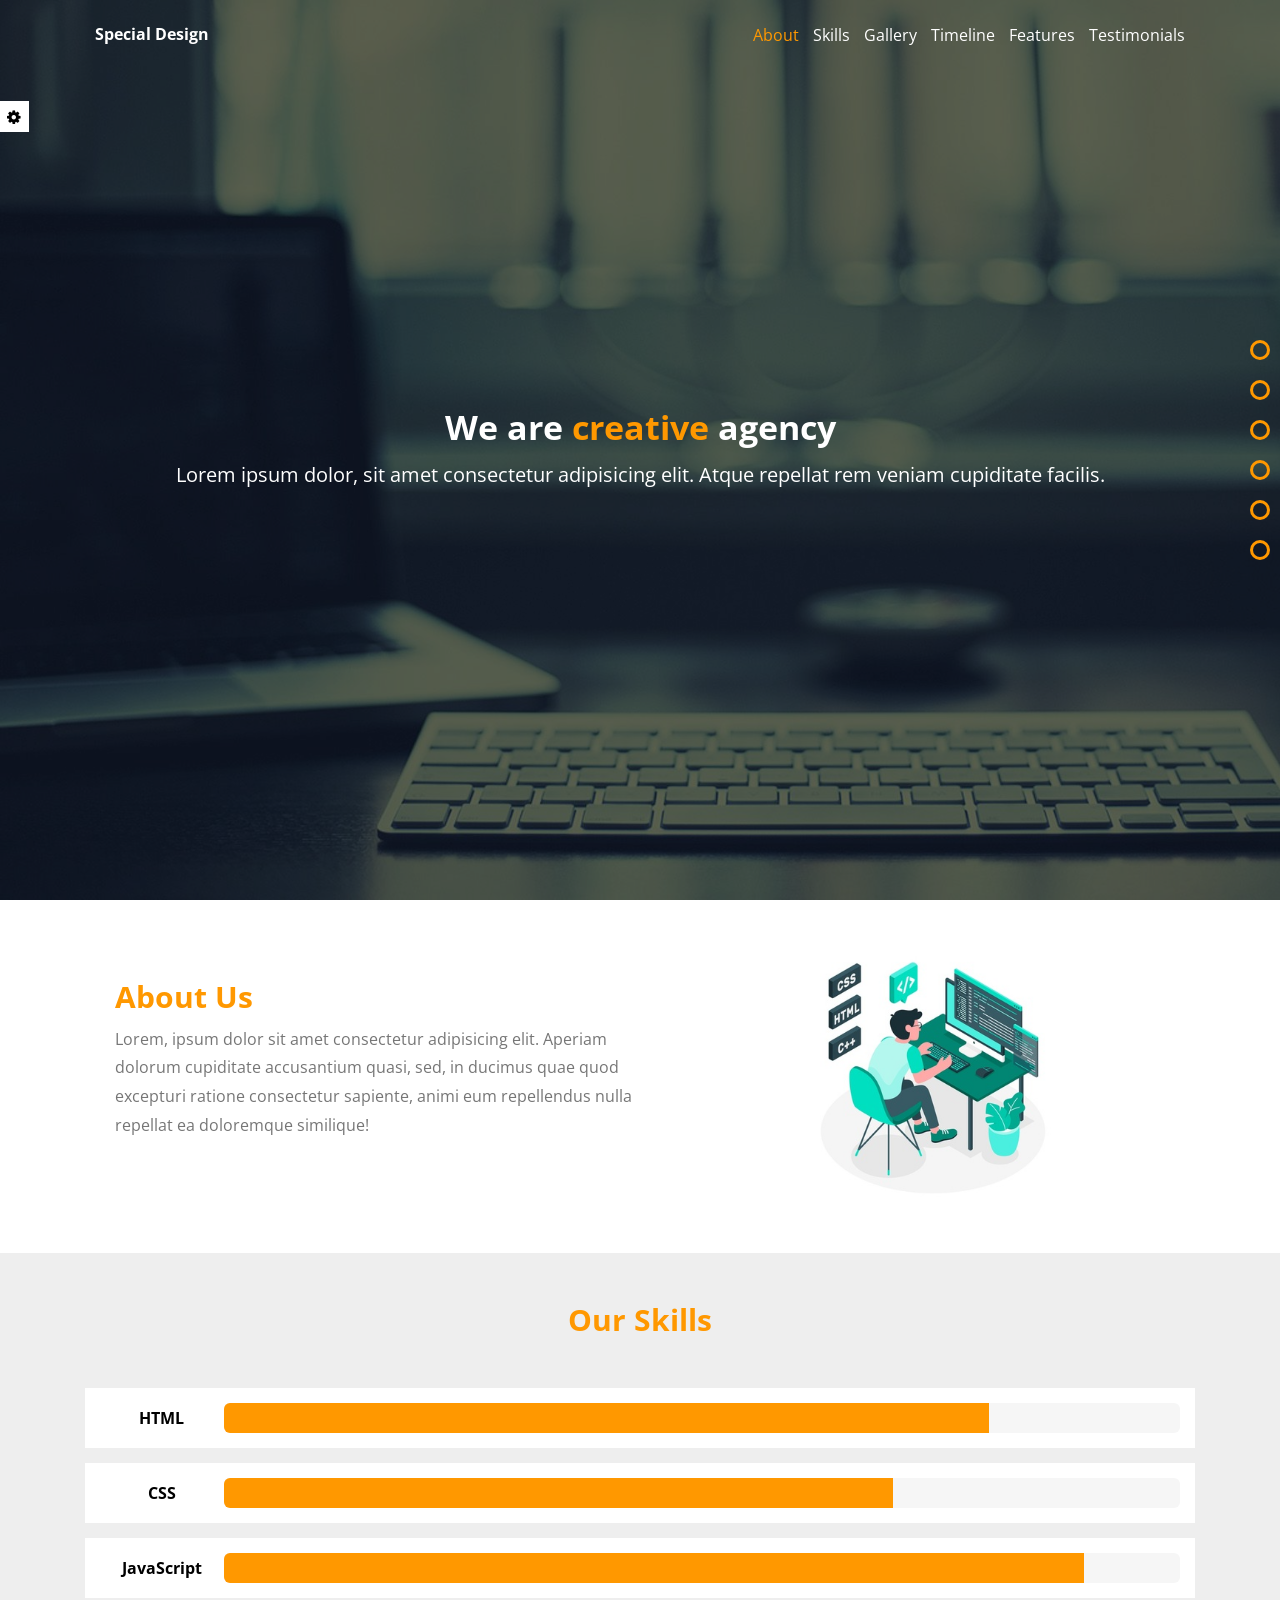
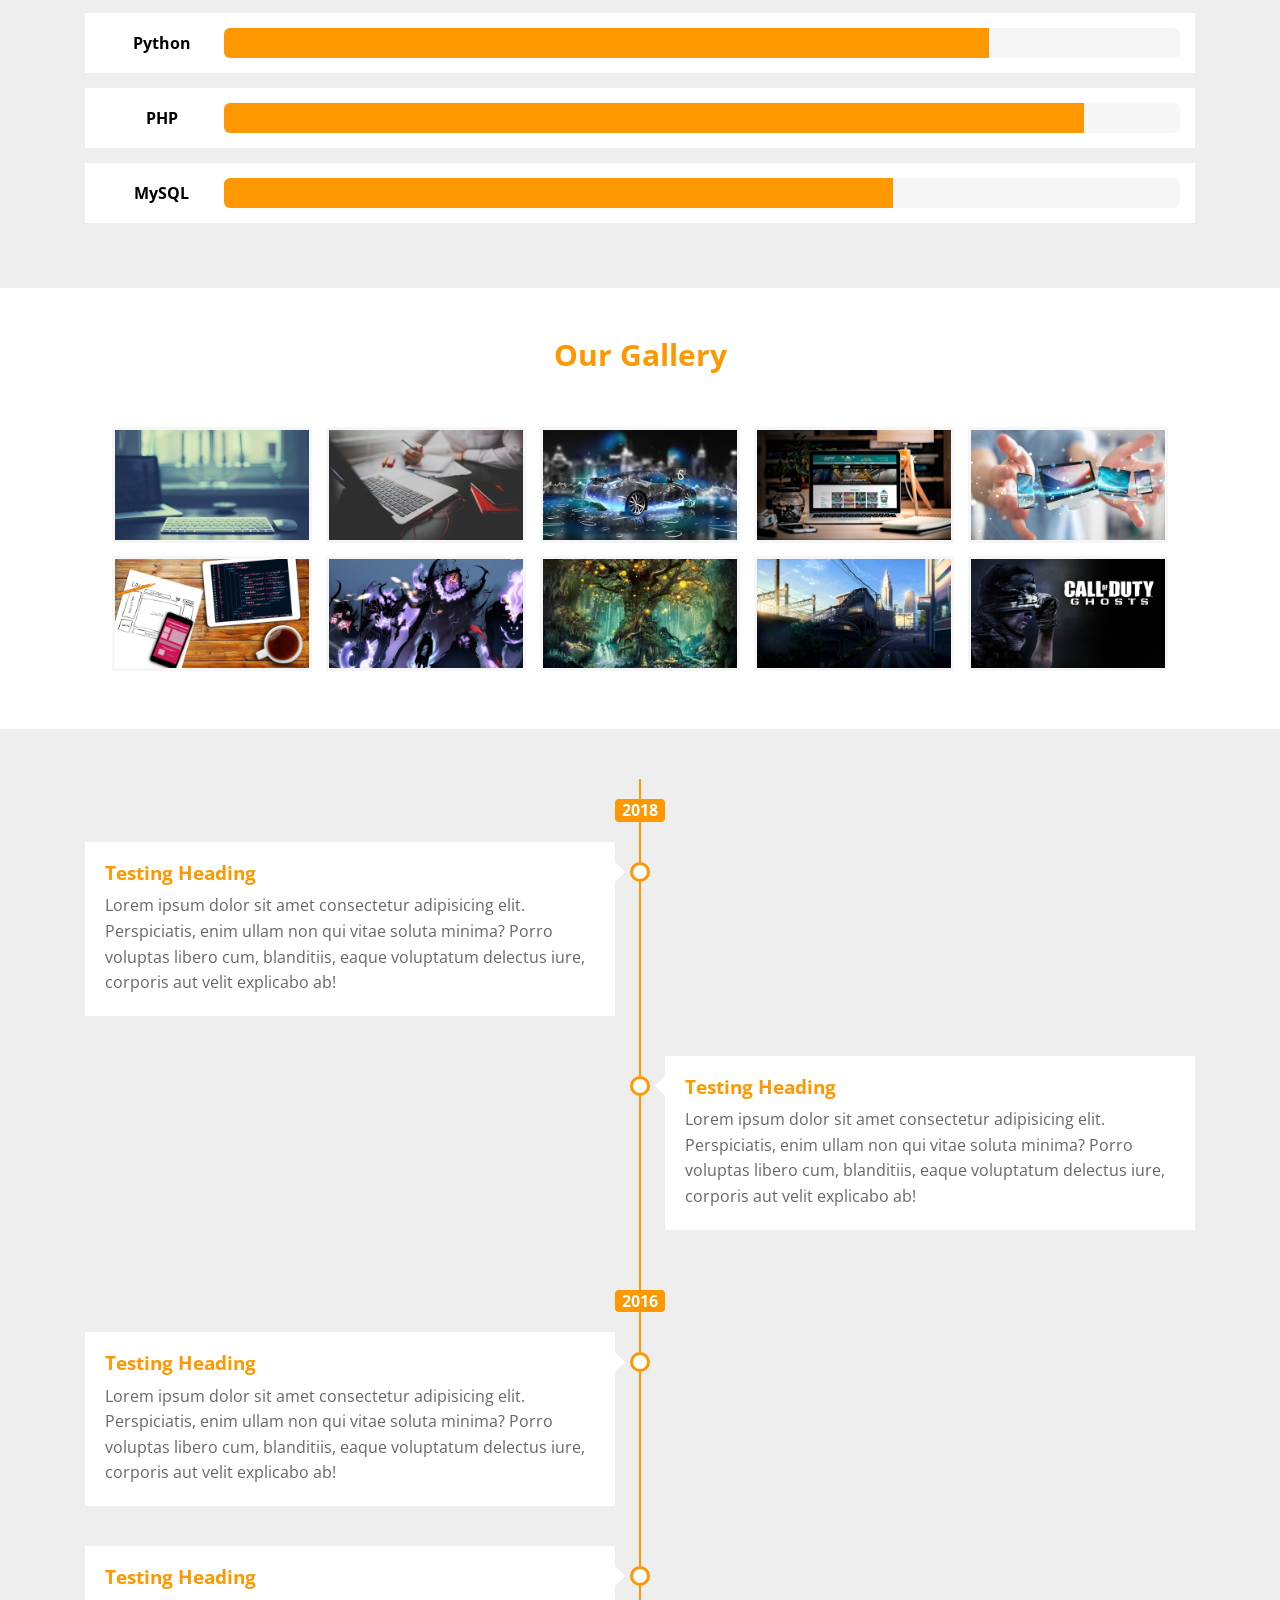
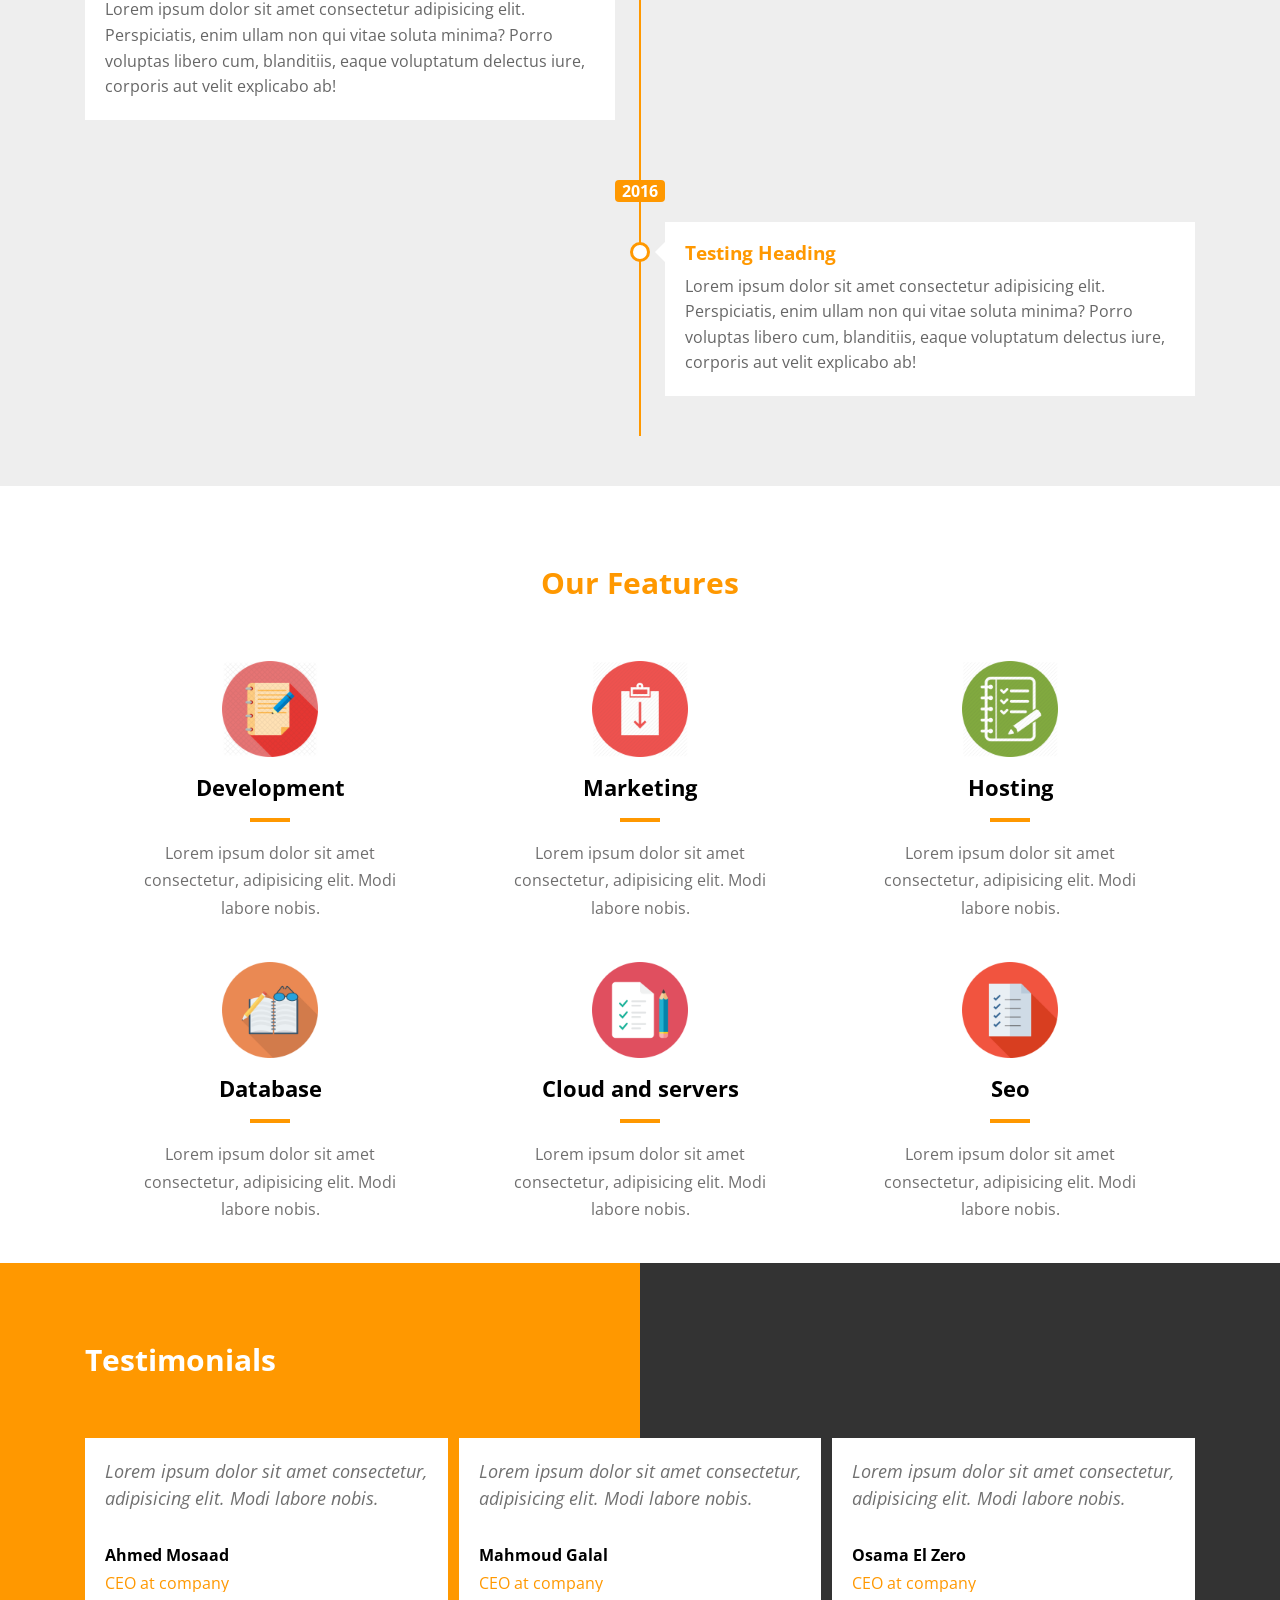
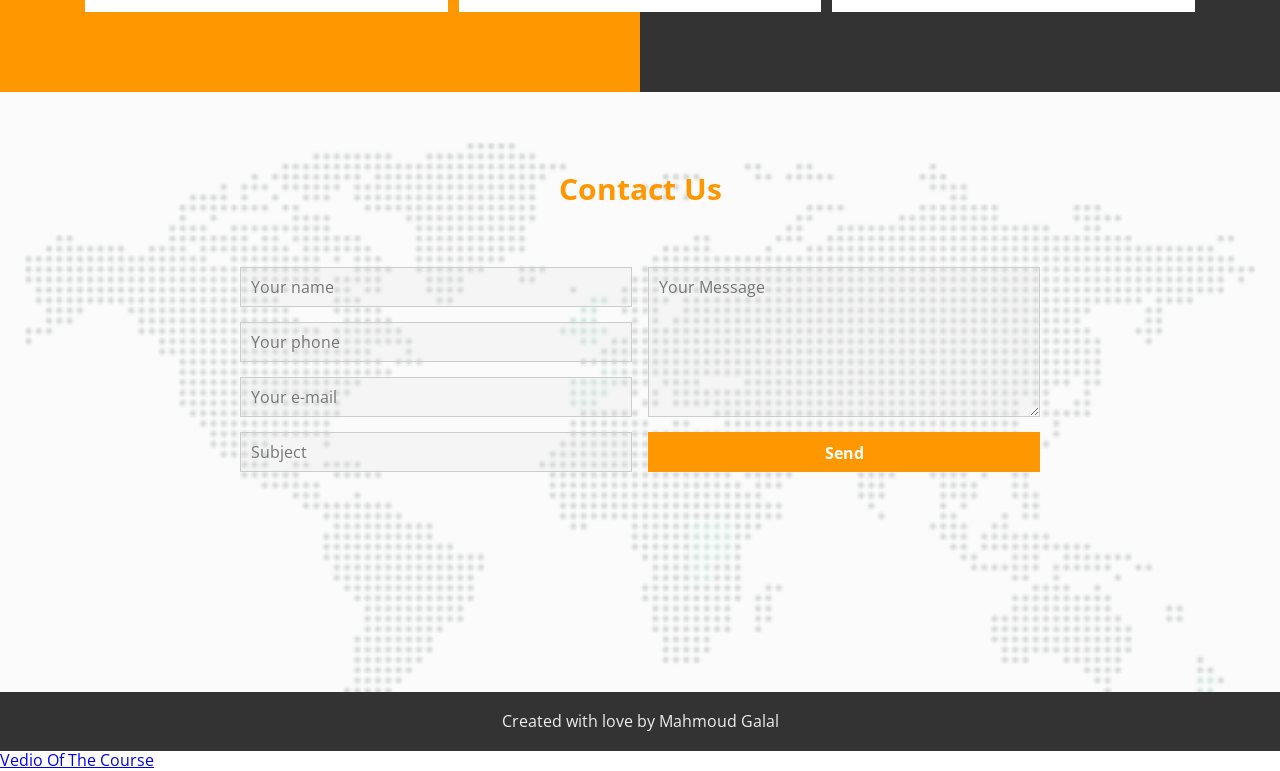
==== 06 - Design by html, css, js/index.html @ 703cf1e7 "My Potfolio" ====
<!DOCTYPE html>
<html lang="en">
  <head>
    <meta charset="UTF-8" />
    <meta name="viewport" content="width=device-width, initial-scale=1.0" />
    <title>Special Design</title>
    <link rel="stylesheet" href="css/font-awesome.min.css" />
    <link rel="stylesheet" href="css/normalize.css" />
    <link rel="stylesheet" href="css/master.css" />
    <link rel="preconnect" href="https://fonts.gstatic.com" />
    <link rel="stylesheet" href="https://fonts.googleapis.com/css2?family=Open+Sans:wght@300;400;700&display=swap" />
  </head>
  <body>
    <!-- Start settings box -->
    <div class="settings-box">
      <div class="toggel-setting">
        <i class="fa fa-gear"></i>
      </div>
      <div class="settings-container">
        <div class="option-box">
          <h4>Colors</h4>
          <ul class="colors-list">
            <li data-color="#ff9800" class="active"></li>
            <li data-color="#e91e63"></li>
            <li data-color="#009688"></li>
            <li data-color="#03a9f4"></li>
            <li data-color="#4caf50"></li>
          </ul>
        </div>
        <div class="option-box">
          <h4>Random Backgrounds</h4>
          <div class="random-backgrounds">
            <span class="yes active" data-background="yes">Yes</span>
            <span class="no" data-background="no">No</span>
          </div>
        </div>
        <div class="option-box">
          <h4>Show bullets</h4>
          <div class="bullets-option">
            <span class="yes active" data-display="show">Yes</span>
            <span class="no" data-display="hide">No</span>
          </div>
        </div>
        <button class="reset-options">Reset Options</button>
      </div>
    </div>
    <!-- End settings box -->

    <!-- Start nav bullets -->
    <div class="nav-bullets">
      <div class="bullet" data-section=".about-us">
        <div class="tooltip">About us</div>
      </div>
      <div class="bullet" data-section=".skills">
        <div class="tooltip">Our skills</div>
      </div>
      <div class="bullet" data-section=".gallery">
        <div class="tooltip">Our gallery</div>
      </div>
      <div class="bullet" data-section=".timeline">
        <div class="tooltip">Timeline</div>
      </div>
      <div class="bullet" data-section=".features">
        <div class="tooltip">Features</div>
      </div>
      <div class="bullet" data-section=".testimonials">
        <div class="tooltip">Testimonials</div>
      </div>
    </div>
    <!-- End nav bullets -->

    <!-- Start landing page -->
    <div class="landing-page">
      <div class="overlay"></div>
      <div class="container">
        <div class="header-area">
          <div class="logo">Special Design</div>
          <div class="links-container">
            <ul class="links">
              <li><a href="#" data-section=".about-us" class="active">About</a></li>
              <li><a href="#" data-section=".skills">Skills</a></li>
              <li><a href="#" data-section=".gallery">Gallery</a></li>
              <li><a href="#" data-section=".timeline">Timeline</a></li>
              <li><a href="#" data-section=".features">Features</a></li>
              <li><a href="#" data-section=".testimonials">Testimonials</a></li>
            </ul>
            <button class="toggle-menu">
              <span></span>
              <span></span>
              <span></span>
            </button>
          </div>
        </div>
      </div>
      <div class="introduction-text">
        <h1>We are <span>creative</span> agency</h1>
        <p>Lorem ipsum dolor, sit amet consectetur adipisicing elit. Atque repellat rem veniam cupiditate facilis.</p>
      </div>
    </div>
    <!-- End landing page -->

    <!-- Start about us -->
    <div class="container">
      <div class="about-us">
        <div class="info-box">
          <h2>About Us</h2>
          <p>
            Lorem, ipsum dolor sit amet consectetur adipisicing elit. Aperiam dolorum cupiditate accusantium quasi, sed,
            in ducimus quae quod excepturi ratione consectetur sapiente, animi eum repellendus nulla repellat ea
            doloremque similique!
          </p>
        </div>
        <div class="image-box">
          <img src="imgs/about-us.jpg" alt="" />
        </div>
      </div>
    </div>
    <!-- End about us -->

    <!-- ٍStart our skills -->
    <div class="skills">
      <div class="container">
        <h2>Our Skills</h2>
        <div class="skill-box">
          <div class="skill-name">HTML</div>
          <div class="skill-progress">
            <span data-progress="80%"></span>
          </div>
        </div>
        <div class="skill-box">
          <div class="skill-name">CSS</div>
          <div class="skill-progress">
            <span data-progress="70%"></span>
          </div>
        </div>
        <div class="skill-box">
          <div class="skill-name">JavaScript</div>
          <div class="skill-progress">
            <span data-progress="90%"></span>
          </div>
        </div>
        <div class="skill-box">
          <div class="skill-name">Python</div>
          <div class="skill-progress">
            <span data-progress="80%"></span>
          </div>
        </div>
        <div class="skill-box">
          <div class="skill-name">PHP</div>
          <div class="skill-progress">
            <span data-progress="90%"></span>
          </div>
        </div>
        <div class="skill-box">
          <div class="skill-name">MySQL</div>
          <div class="skill-progress">
            <span data-progress="70%"></span>
          </div>
        </div>
      </div>
    </div>
    <!-- End our skills -->

    <!-- ٍStart gallery -->
    <div class="gallery">
      <div class="container">
        <h2>Our Gallery</h2>
        <div class="images-box">
          <img src="imgs/01.jpg" alt="Image one" />
          <img src="imgs/02.jpg" alt="Image two" />
          <img src="imgs/03.jpg" alt="Image three" />
          <img src="imgs/04.jpg" alt="Image four" />
          <img src="imgs/05.jpg" alt="Image five" />
          <img src="imgs/06.jpg" alt="" />
          <img src="imgs/07.jpg" alt="" />
          <img src="imgs/08.jpg" alt="" />
          <img src="imgs/09.jpg" alt="" />
          <img src="imgs/10.jpg" alt="" />
        </div>
      </div>
    </div>
    <!-- End gallery -->

    <!-- Start timeline -->
    <div class="timeline">
      <div class="container">
        <div class="timeline-content">
          <div class="year">2018</div>
          <div class="left">
            <div class="content">
              <h3>Testing Heading</h3>
              <p>
                Lorem ipsum dolor sit amet consectetur adipisicing elit. Perspiciatis, enim ullam non qui vitae soluta
                minima? Porro voluptas libero cum, blanditiis, eaque voluptatum delectus iure, corporis aut velit
                explicabo ab!
              </p>
            </div>
          </div>
          <div class="clearfix"></div>
          <div class="right">
            <div class="content">
              <h3>Testing Heading</h3>
              <p>
                Lorem ipsum dolor sit amet consectetur adipisicing elit. Perspiciatis, enim ullam non qui vitae soluta
                minima? Porro voluptas libero cum, blanditiis, eaque voluptatum delectus iure, corporis aut velit
                explicabo ab!
              </p>
            </div>
          </div>
          <div class="clearfix"></div>
          <div class="year">2016</div>
          <div class="left">
            <div class="content">
              <h3>Testing Heading</h3>
              <p>
                Lorem ipsum dolor sit amet consectetur adipisicing elit. Perspiciatis, enim ullam non qui vitae soluta
                minima? Porro voluptas libero cum, blanditiis, eaque voluptatum delectus iure, corporis aut velit
                explicabo ab!
              </p>
            </div>
          </div>
          <div class="clearfix"></div>
          <div class="left">
            <div class="content">
              <h3>Testing Heading</h3>
              <p>
                Lorem ipsum dolor sit amet consectetur adipisicing elit. Perspiciatis, enim ullam non qui vitae soluta
                minima? Porro voluptas libero cum, blanditiis, eaque voluptatum delectus iure, corporis aut velit
                explicabo ab!
              </p>
            </div>
          </div>
          <div class="clearfix"></div>
          <div class="year">2016</div>
          <div class="right">
            <div class="content">
              <h3>Testing Heading</h3>
              <p>
                Lorem ipsum dolor sit amet consectetur adipisicing elit. Perspiciatis, enim ullam non qui vitae soluta
                minima? Porro voluptas libero cum, blanditiis, eaque voluptatum delectus iure, corporis aut velit
                explicabo ab!
              </p>
            </div>
          </div>
        </div>
      </div>
    </div>
    <!-- End timeline -->

    <!-- Start features -->
    <div class="features">
      <h2>Our Features</h2>
      <div class="container">
        <div class="feat-box">
          <img src="imgs/Icon_01.png" alt="" />
          <h4>Development</h4>
          <p>Lorem ipsum dolor sit amet consectetur, adipisicing elit. Modi labore nobis.</p>
        </div>
        <div class="feat-box">
          <img src="imgs/Icon_02.png" alt="" />
          <h4>Marketing</h4>
          <p>Lorem ipsum dolor sit amet consectetur, adipisicing elit. Modi labore nobis.</p>
        </div>
        <div class="feat-box">
          <img src="imgs/Icon_03.png" alt="" />
          <h4>Hosting</h4>
          <p>Lorem ipsum dolor sit amet consectetur, adipisicing elit. Modi labore nobis.</p>
        </div>
        <div class="feat-box">
          <img src="imgs/Icon_04.png" alt="" />
          <h4>Database</h4>
          <p>Lorem ipsum dolor sit amet consectetur, adipisicing elit. Modi labore nobis.</p>
        </div>
        <div class="feat-box">
          <img src="imgs/Icon_05.png" alt="" />
          <h4>Cloud and servers</h4>
          <p>Lorem ipsum dolor sit amet consectetur, adipisicing elit. Modi labore nobis.</p>
        </div>
        <div class="feat-box">
          <img src="imgs/Icon_06.png" alt="" />
          <h4>Seo</h4>
          <p>Lorem ipsum dolor sit amet consectetur, adipisicing elit. Modi labore nobis.</p>
        </div>
        <div class="clearfix"></div>
      </div>
    </div>
    <!-- End features -->

    <!-- Start testimonials -->
    <div class="testimonials">
      <div class="container">
        <h2>Testimonials</h2>
        <div class="ts-box">
          <p>Lorem ipsum dolor sit amet consectetur, adipisicing elit. Modi labore nobis.</p>
          <div class="person-info">
            <img src="https://placehold.it/80/ddd" alt="" />
            <h4>Ahmed Mosaad</h4>
            <p>CEO at company</p>
          </div>
        </div>
        <div class="ts-box">
          <p>Lorem ipsum dolor sit amet consectetur, adipisicing elit. Modi labore nobis.</p>
          <div class="person-info">
            <img src="https://placehold.it/80/ddd" alt="" />
            <h4>Mahmoud Galal</h4>
            <p>CEO at company</p>
          </div>
        </div>
        <div class="ts-box">
          <p>Lorem ipsum dolor sit amet consectetur, adipisicing elit. Modi labore nobis.</p>
          <div class="person-info">
            <img src="https://placehold.it/80/ddd" alt="" />
            <h4>Osama El Zero</h4>
            <p>CEO at company</p>
          </div>
        </div>
      </div>
      <div class="clearfix"></div>
    </div>
    <!-- End testimonials -->

    <!-- Start contact us -->
    <div class="contact">
      <div class="overlay"></div>
      <div class="container">
        <h2>Contact Us</h2>
        <form action="" autocomplete="off">
          <div class="left">
            <input type="text" placeholder="Your name" name="username" />
            <input type="text" placeholder="Your phone" name="phone" />
            <input type="email" placeholder="Your e-mail" name="email" />
            <input type="text" placeholder="Subject" name="subject" />
          </div>
          <div class="right">
            <textarea name="message" placeholder="Your Message"></textarea>
            <input type="submit" value="Send" />
          </div>
        </form>
      </div>
    </div>
    <!-- End contact us -->

    <!-- Start footer -->
    <div class="footer">Created with love by Mahmoud Galal</div>
    <!-- End footer -->

    <!-- Video link -->
    <a
      href="https://www.youtube.com/watch?v=vXcPCfBjDIM&list=PLDoPjvoNmBAzvmpzF-6l3tAviiCPbwkB8&index=38"
      target="_blank"
      >Vedio Of The Course</a
    >
    <!-- Video link -->

    <script src="js/master.js"></script>
  </body>
</html>
---- 06 - Design by html, css, js/css/master.css ----
/* Sart Global */
:root {
  --main-color: #ff9800;
}
* {
  box-sizing: border-box;
}
body {
  font-family: "Open Sans", sans-serif;
}
.container {
  /* width: 1170px; */
  padding-left: 15px;
  padding-right: 15px;
  margin: auto;
}
/* End Global */

/* Start settings box */
.settings-box {
  position: fixed;
  left: -200px;
  top: 0;
  background-color: #fff;
  width: 200px;
  z-index: 1000;
  min-height: 100vh;
  transition: 0.5s;
  border: 1px solid #ccc;
}
.settings-box.open {
  left: 0;
}
.settings-box .toggel-setting {
  position: absolute;
  right: -30px;
  top: 100px;
  background-color: #fff;
  text-align: center;
  cursor: pointer;
}
.settings-box .toggel-setting .fa-gear {
  padding: 8px 0 7px;
  width: 30px;
}
.settings-box .option-box {
  padding: 10px;
  margin: 10px;
  background-color: #eee;
  text-align: center;
}
.settings-box .option-box h4 {
  margin: 0;
  color: #666;
  font-size: 14px;
}
.settings-box .option-box .colors-list {
  list-style: none;
  text-align: center;
  padding: 0;
  margin: 10px 0 0;
}
.settings-box .option-box .colors-list li {
  width: 24px;
  height: 24px;
  background-color: #333;
  display: inline-block;
  border-radius: 50%;
  cursor: pointer;
  border: 3px solid #eee;
}
.settings-box .option-box .colors-list li.active {
  border-color: #fff;
}
.settings-box .option-box .colors-list li:first-child {
  background-color: #ff9800;
}
.settings-box .option-box .colors-list li:nth-child(2) {
  background-color: #e91e63;
}
.settings-box .option-box .colors-list li:nth-child(3) {
  background-color: #009688;
}
.settings-box .option-box .colors-list li:nth-child(4) {
  background-color: #03a9f4;
}
.settings-box .option-box .colors-list li:nth-child(5) {
  background-color: #4caf50;
}
.settings-box .option-box .yes,
.settings-box .option-box .no {
  width: 50px;
  background-color: var(--main-color);
  color: #fff;
  margin-top: 10px;
  display: inline-block;
  font-size: 12px;
  padding: 4px 10px;
  font-weight: bold;
  border-radius: 4px;
  opacity: 0.5;
  cursor: pointer;
}
.settings-box .option-box span.active {
  opacity: 1;
}
.reset-options {
  background-color: #f44336;
  color: #fff;
  border-radius: 4px;
  padding: 10px;
  font-weight: bold;
  border: none;
  outline: none;
  cursor: pointer;
  width: 178px;
  margin: 10px auto;
  display: block;
}
/* End settings box */

/* Start nav bullets */
.nav-bullets {
  position: fixed;
  right: 0;
  top: 50%;
  width: 40px;
  transform: translateY(-50%);
  z-index: 1000;
}
.nav-bullets .bullet {
  width: 20px;
  height: 20px;
  border: 3px solid var(--main-color);
  margin: 20px auto;
  border-radius: 50%;
  cursor: pointer;
  position: relative;
}
.nav-bullets .bullet:hover .tooltip {
  display: block;
}
.nav-bullets .bullet .tooltip {
  width: 120px;
  position: absolute;
  top: -10px;
  right: 32px;
  background-color: var(--main-color);
  color: #fff;
  padding: 8px 10px;
  text-align: center;
  cursor: default;
  pointer-events: none;
  display: none;
}
.nav-bullets .bullet .tooltip:before {
  content: "";
  border-style: solid;
  border-width: 10px;
  border-color: transparent transparent transparent var(--main-color);
  height: 0;
  width: 0;
  position: absolute;
  right: -20px;
  top: 50%;
  transform: translateY(-50%);
}
/* End nav bullets */

/* Start Landing Page */
.landing-page {
  min-height: 100vh;
  background-image: url(../imgs/01.jpg);
  background-size: cover;
  position: relative;
}
.landing-page .overlay {
  background-color: rgba(0, 0, 0, 0.6);
  position: absolute;
  width: 100%;
  height: 100%;
  top: 0;
  left: 0;
  z-index: 1;
}
.landing-page .container {
  position: relative;
  z-index: 1000;
}
.header-area {
  position: relative;
  color: #fff;
  display: flex;
  padding: 10px;
}
.header-area .logo {
  font-weight: bold;
  padding: 15px 0;
  width: 300px;
}
.header-area .links-container {
  width: 100%;
  text-align: right;
}
.header-area .links {
  list-style: none;
  padding-left: 0;
}
.header-area .links li {
  display: inline-block;
  margin-left: 10px;
  cursor: pointer;
}
.header-area .links li a {
  color: #fff;
  text-decoration: none;
  transition: 0.3s;
}
.header-area .links li a:hover,
.header-area .links li a.active {
  color: var(--main-color);
}
.header-area .toggle-menu {
  background: none;
  border: none;
  width: 40px;
  cursor: pointer;
  outline: none;
  margin-top: 15px;
  display: none;
  position: relative;
}
.header-area .toggle-menu.menu-active:before {
  content: "";
  position: absolute;
  bottom: -15px;
  left: 10px;
  border-width: 10px;
  border-style: solid;
  border-color: transparent transparent #fff transparent;
}
.header-area .toggle-menu span {
  height: 4px;
  background-color: #fff;
  margin-bottom: 4px;
  display: block;
}
.introduction-text {
  position: absolute;
  top: 50%;
  left: 50%;
  transform: translate(-50%, -50%);
  z-index: 2;
  color: #fff;
  text-align: center;
  width: 95%;
}
.introduction-text h1 {
  font-size: 34px;
  margin: 0 0 12px;
}
@media (max-width: 575px) {
  .introduction-text h1 {
    font-size: 26px;
  }
}
.introduction-text h1 span {
  color: var(--main-color);
}
.introduction-text p {
  line-height: 1.6;
  font-size: 20px;
  margin: 0;
}
@media (max-width: 991px) {
  .header-area .links {
    display: none;
  }
  .header-area .links.open {
    background-color: #fff;
    width: 100%;
    text-align: left;
    padding: 10px;
    position: absolute;
    top: 50px;
    left: 0;
    display: block;
    border-radius: 4px;
  }
  .header-area .links.open li {
    display: block;
    margin: 10px;
  }
  .header-area .links.open li a {
    color: var(--main-color);
    font-weight: bold;
  }
  .header-area .toggle-menu {
    display: inline-block;
  }
}
/* End Landing Page */

/* Start about us */
.about-us {
  padding-top: 50px;
  padding-bottom: 50px;
  display: flex;
}
@media (max-width: 767px) {
  .about-us {
    display: block;
    text-align: center;
  }
  .about-us .info-box {
    padding: 0;
  }
}
.about-us .info-box {
  flex: 1;
  padding: 30px;
}
@media (max-width: 767px) {
  .about-us .info-box {
    padding: 0;
  }
}
.about-us .info-box h2 {
  font-weight: bold;
  font-size: 30px;
  color: var(--main-color);
  margin: 0 0 10px;
}
.about-us .info-box p {
  line-height: 1.8;
  color: #767676;
  margin: 0;
}
.about-us .image-box {
  flex: 1;
  text-align: center;
}
.about-us .image-box img {
  width: 250px;
}
/* End about us */

/* Start skills */
.skills {
  padding-top: 50px;
  padding-bottom: 50px;
  background-color: #eee;
}
.skills h2 {
  font-weight: bold;
  font-size: 30px;
  color: var(--main-color);
  margin: 0 0 50px;
  text-align: center;
}
.skills .skill-box {
  background-color: #fff;
  display: flex;
  padding: 15px;
  margin-bottom: 15px;
}
@media (max-width: 767px) {
  .skills .skill-box {
    display: block;
  }
}
.skills .skill-box .skill-name {
  font-weight: bold;
  width: 140px;
  text-align: center;
  line-height: 30px;
}
@media (max-width: 767px) {
  .skills .skill-box .skill-name {
    width: 100%;
    margin-bottom: 15px;
  }
}
.skills .skill-box .skill-progress {
  background-color: #f6f6f6;
  height: 30px;
  width: 100%;
  border-radius: 6px;
  position: relative;
  overflow: hidden;
}
.skills .skill-box .skill-progress span {
  position: absolute;
  top: 0;
  left: 0;
  width: 0%;
  height: 100%;
  background-color: var(--main-color);
  transition: all 0.3s;
}
/* End skills */

/* Start gallery */
.gallery {
  padding-top: 50px;
  padding-bottom: 50px;
  text-align: center;
}
.gallery h2 {
  font-weight: bold;
  font-size: 30px;
  color: var(--main-color);
  margin: 0 0 50px;
  text-align: center;
}
.gallery .images-box {
  text-align: center;
}
.gallery .images-box img {
  width: 200px;
  padding: 3px;
  background-color: #f6f6f6;
  border: ipx solid #ccc;
  margin: 5px;
  cursor: pointer;
}
.popup-overlay {
  position: fixed;
  top: 0;
  left: 0;
  width: 100%;
  height: 100%;
  background-color: rgba(0, 0, 0, 0.7);
  z-index: 1000;
}
.popup-box {
  position: fixed;
  top: 50%;
  left: 50%;
  transform: translate(-50%, -50%);
  background-color: #fff;
  border: 1px solid #ccc;
  padding: 20px;
  z-index: 1001;
}
.popup-box h3 {
  font-weight: bold;
  text-align: center;
  color: var(--main-color);
  margin: 0 0 20px;
}
.close-button {
  background-color: var(--main-color);
  color: #fff;
  font-weight: bold;
  font-size: 20px;
  border-radius: 50%;
  width: 40px;
  height: 40px;
  line-height: 40px;
  cursor: pointer;
  text-align: center;
  font-family: Arial, Tahoma;
  position: absolute;
  top: -15px;
  right: -15px;
}
.popup-box img {
  max-width: 100%;
}
/* End gallery */

/* Start timeline */
.timeline {
  padding-top: 50px;
  padding-bottom: 50px;
  background-color: #eee;
}
.timeline .timeline-content {
  position: relative;
  overflow: hidden;
}
.timeline .timeline-content:before {
  content: "";
  width: 2px;
  height: 100%;
  background-color: var(--main-color);
  position: absolute;
  left: 50%;
  top: 0;
  margin-left: -1px;
}
.timeline .timeline-content .year {
  margin: 20px auto;
  width: 50px;
  background-color: var(--main-color);
  position: relative;
  z-index: 2;
  border-radius: 4px;
  color: #fff;
  text-align: center;
  padding: 2px 5px;
  font-weight: bold;
}
.timeline .timeline-content .left,
.timeline .timeline-content .right {
  width: calc(50% - 25px);
  position: relative;
  margin-bottom: 40px;
}
@media (max-width: 767px) {
  .timeline .timeline-content .left,
  .timeline .timeline-content .right {
    width: 100%;
    margin-bottom: 20px;
  }
  .timeline .timeline-content .left:before,
  .timeline .timeline-content .right:before {
    display: none;
  }
  .timeline .timeline-content .left .content:before,
  .timeline .timeline-content .right .content:before {
    display: none;
  }
}
.timeline .timeline-content .left {
  float: left;
}
.timeline .timeline-content .right {
  float: right;
}
.timeline .timeline-content .left:before,
.timeline .timeline-content .right:before {
  content: "";
  background-color: #fff;
  width: 14px;
  height: 14px;
  border-radius: 50%;
  border: 3px solid var(--main-color);
  position: absolute;
  top: 20px;
}
.timeline .timeline-content .left:before {
  right: -35px;
}
.timeline .timeline-content .right:before {
  left: -35px;
}
.timeline .timeline-content .content {
  padding: 20px;
  background-color: #fff;
}
.timeline .timeline-content .content h3 {
  font-weight: bold;
  color: var(--main-color);
  margin: 0 0 10px;
}
.timeline .timeline-content .content p {
  color: #666;
  line-height: 1.6;
  margin: 0;
}
.clearfix {
  clear: both;
}
.timeline .timeline-content .left .content:before,
.timeline .timeline-content .right .content:before {
  content: "";
  border-style: solid;
  border-width: 10px;
  border-color: transparent transparent transparent #fff;
  height: 0;
  width: 0;
  position: absolute;
  right: -20px;
  top: 20px;
}
.timeline .timeline-content .right .content:before {
  left: -20px;
  border-color: transparent #fff transparent transparent;
}
/* End timeline */

/* Start features */
.features {
  padding-top: 80px;
  padding-bottom: 0px;
}
.features h2 {
  font-weight: bold;
  color: var(--main-color);
  font-size: 30px;
  text-align: center;
  margin: 0 0 60px;
}
.features .feat-box {
  width: calc(100% / 3);
  float: left;
  text-align: center;
  margin-bottom: 40px;
}
@media (max-width: 991px) {
  .features .feat-box {
    width: calc(100% / 2);
  }
}
@media (max-width: 575px) {
  .features .feat-box {
    width: 100%;
  }
}
.features .feat-box img {
  width: 96px;
  height: 96px;
}
.features .feat-box h4 {
  font-size: 22px;
  margin: 15px 0 40px;
  position: relative;
}
.features .feat-box h4:before {
  content: "";
  width: 40px;
  height: 4px;
  background-color: var(--main-color);
  position: absolute;
  left: 50%;
  margin-left: -20px;
  bottom: -22px;
}
.features .feat-box p {
  width: 80%;
  margin: 0 auto;
  line-height: 1.7;
  color: #706f6f;
}
/* End features */

/* Start testimonials */
.testimonials {
  position: relative;
  padding-top: 80px;
  padding-bottom: 80px;
}
.testimonials:before {
  content: "";
  width: 50%;
  height: 100%;
  background-color: var(--main-color);
  position: absolute;
  top: 0;
  left: 0;
}
.testimonials:after {
  content: "";
  width: 50%;
  height: 100%;
  background-color: #333;
  position: absolute;
  top: 0;
  right: 0;
}
.testimonials h2 {
  font-weight: bold;
  color: #fff;
  font-size: 30px;
  text-align: left;
  margin: 0 0 60px;
  position: relative;
  z-index: 2;
}
@media (max-width: 767px) {
  .testimonials h2 {
    text-align: center;
  }
}
.testimonials .ts-box {
  position: relative;
  z-index: 2;
  background-color: #fff;
  float: left;
  width: calc(98% / 3);
  padding: 20px;
}
@media (max-width: 767px) {
  .testimonials .ts-box {
    width: 100%;
    float: none;
    margin-bottom: 10px;
  }
}
.testimonials .ts-box:not(:last-of-type) {
  margin-right: 1%;
}
.testimonials .ts-box > p {
  margin: 0 0 20px;
  font-style: italic;
  font-size: 18px;
  color: #707070;
  line-height: 1.5;
}
.testimonials .ts-box .person-info {
  overflow: hidden;
}
@media (max-width: 991px) {
  .testimonials .ts-box .person-info {
    text-align: center;
    overflow: visible;
  }
}
.testimonials .ts-box .person-info img {
  float: left;
  border-radius: 50%;
  margin-right: 20px;
}
@media (max-width: 991px) {
  .testimonials .ts-box .person-info img {
    float: none;
    margin-right: 0;
  }
}
.testimonials .ts-box .person-info h4 {
  margin: 14px 0 10px;
}
.testimonials .ts-box .person-info p {
  color: var(--main-color);
  margin: 0;
}
/* End testimonials */

/* Start contact us */
.contact {
  min-height: 600px;
  background-image: url(../imgs/contact.png);
  background-size: cover;
  padding-top: 80px;
  padding-bottom: 80px;
  position: relative;
}
.contact .overlay {
  background-color: rgba(255, 255, 255, 0.6);
  position: absolute;
  top: 0;
  left: 0;
  width: 100%;
  height: 100%;
}
.contact .container {
  position: relative;
  z-index: 2;
}
.contact h2 {
  font-weight: bold;
  color: var(--main-color);
  font-size: 30px;
  text-align: center;
  margin: 0 0 60px;
}
.contact form {
  overflow: hidden;
  max-width: 800px;
  margin: auto;
}
.contact form .left {
  float: left;
  width: 49%;
}
.contact form .right {
  float: right;
  width: 49%;
}
@media (max-width: 767px) {
  .contact form .left,
  .contact form .right {
    float: none;
    width: 100%;
  }
}
.contact form input:not([type="submit"]),
.contact form textarea {
  display: block;
  width: 100%;
  padding: 10px;
  margin-bottom: 15px;
  border: 1px solid #ccc;
  background-color: rgba(218, 218, 218, 0.19);
}
.contact form input:not([type="submit"]):focus,
.contact form textarea:focus {
  outline-color: var(--main-color);
}
.contact form input {
  height: 40px;
}
.contact form textarea {
  height: 150px;
}
.contact form input[type="submit"] {
  width: 100%;
  color: #fff;
  background-color: var(--main-color);
  border-color: transparent;
  cursor: pointer;
  padding: 10px;
  outline: none;
  font-weight: bold;
}
.contact form textarea:focus::-ms-input-placeholder,
.contact form input:not([type="submit"]):focus::-ms-input-placeholder {
  opacity: 0;
  transition: 0.3s;
}
.contact form textarea:focus::-o-input-placeholder,
.contact form input:not([type="submit"]):focus::-o-input-placeholder {
  opacity: 0;
  transition: 0.3s;
}
.contact form textarea:focus::-moz-input-placeholder,
.contact form input:not([type="submit"]):focus::-moz-input-placeholder {
  opacity: 0;
  transition: 0.3s;
}
.contact form textarea:focus::-webkit-input-placeholder,
.contact form input:not([type="submit"]):focus::-webkit-input-placeholder {
  opacity: 0;
  transition: 0.3s;
}
/* End contact us */

/* Start footer */
.footer {
  background-color: #333;
  color: #eee;
  padding: 20px;
  text-align: center;
}
/* End footer */

/* Start grid system */
/* Small devices => Landscape phones */
@media (min-width: 576px) {
  .container {
    max-width: 540px;
  }
}
/* Medium devices => Tablets */
@media (min-width: 768px) {
  .container {
    max-width: 720px;
  }
}
/* Desktops */
@media (min-width: 992px) {
  .container {
    max-width: 960px;
  }
}
/* Large screens */
@media (min-width: 1200px) {
  .container {
    max-width: 1140px;
  }
}
/* End grid system */
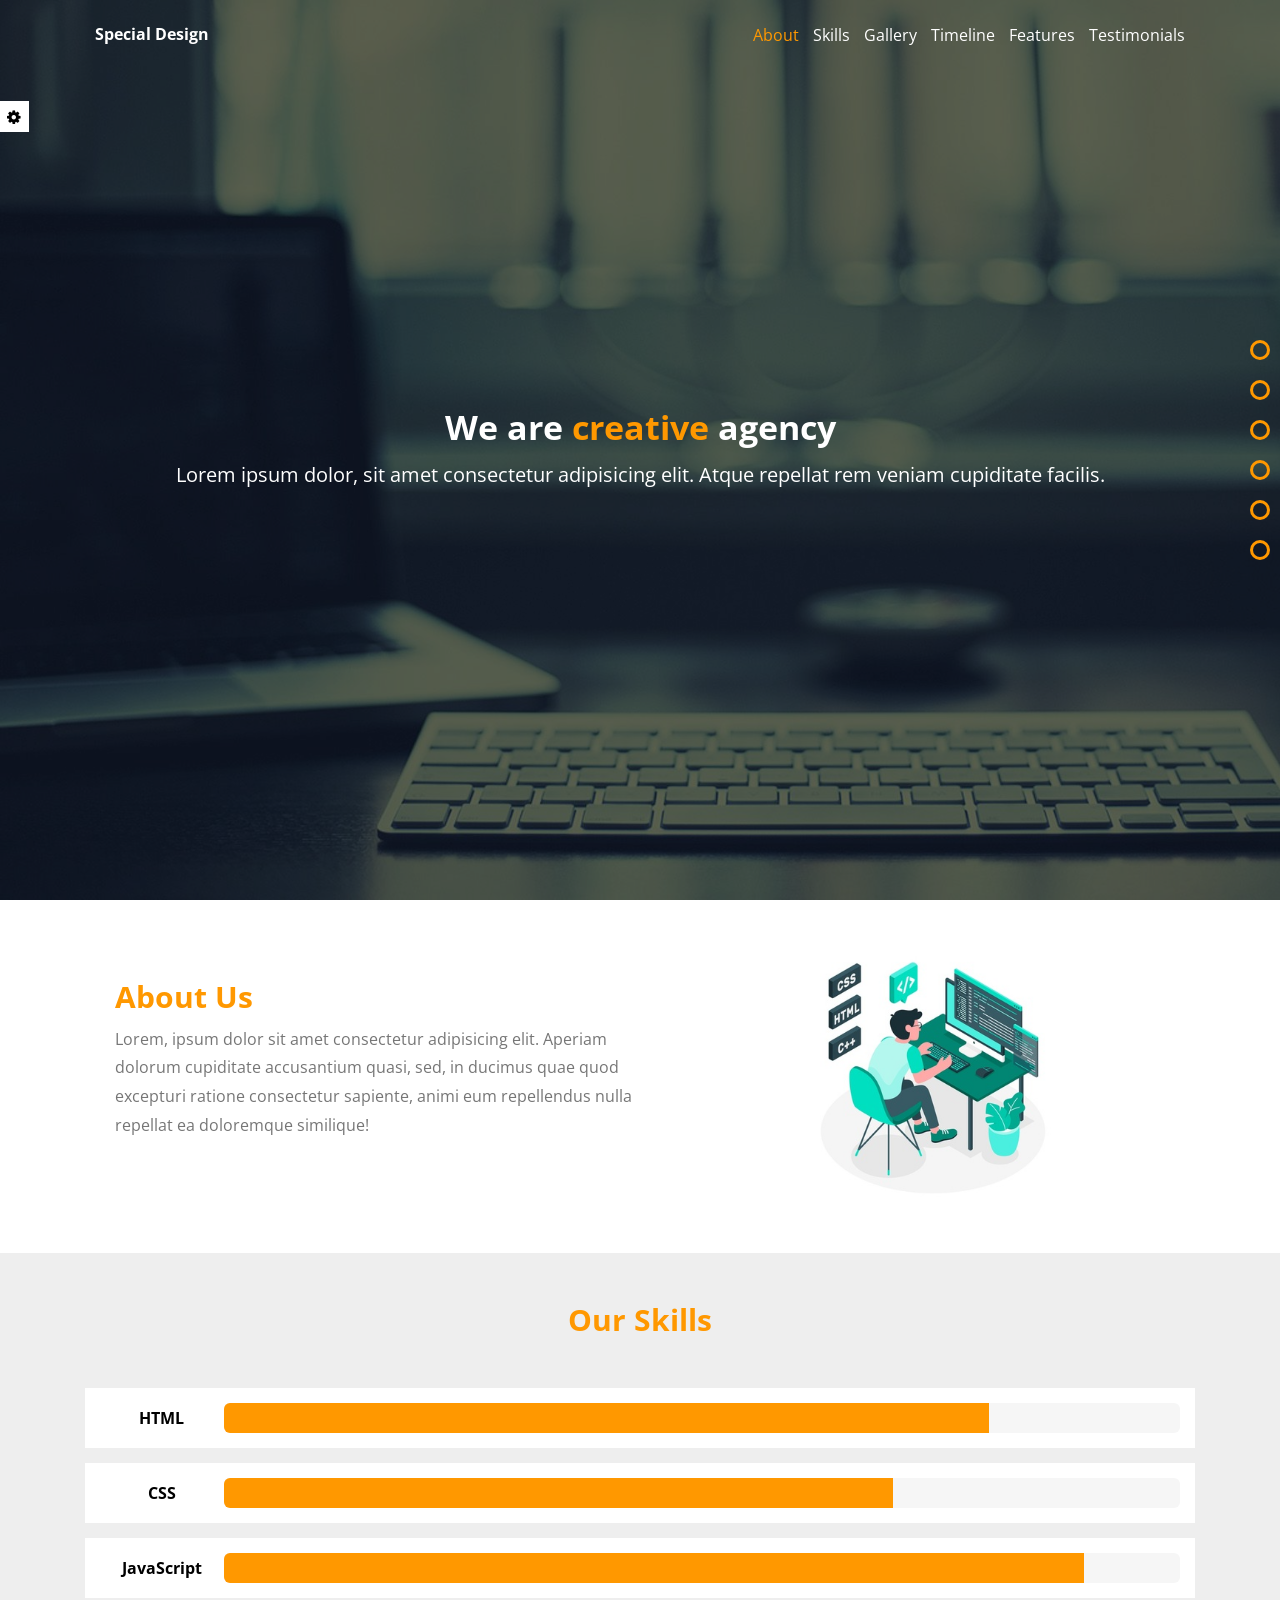
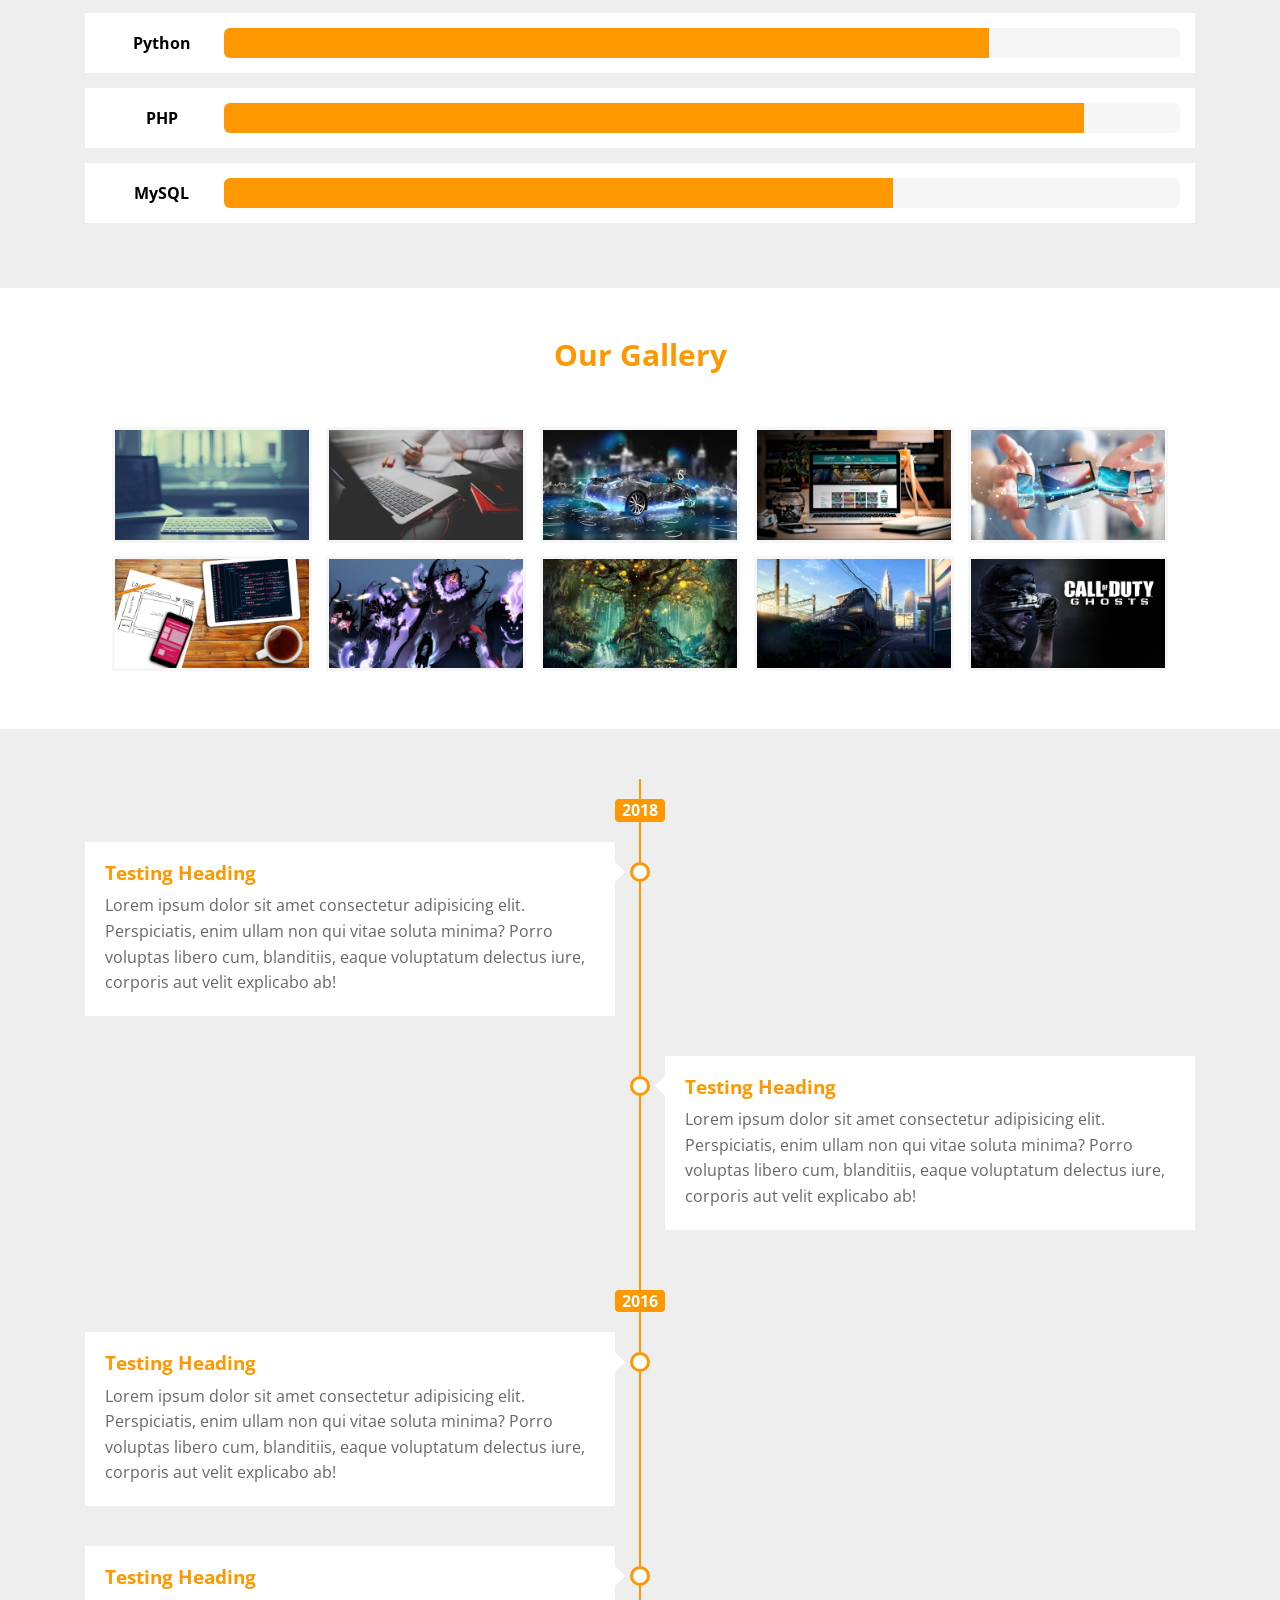
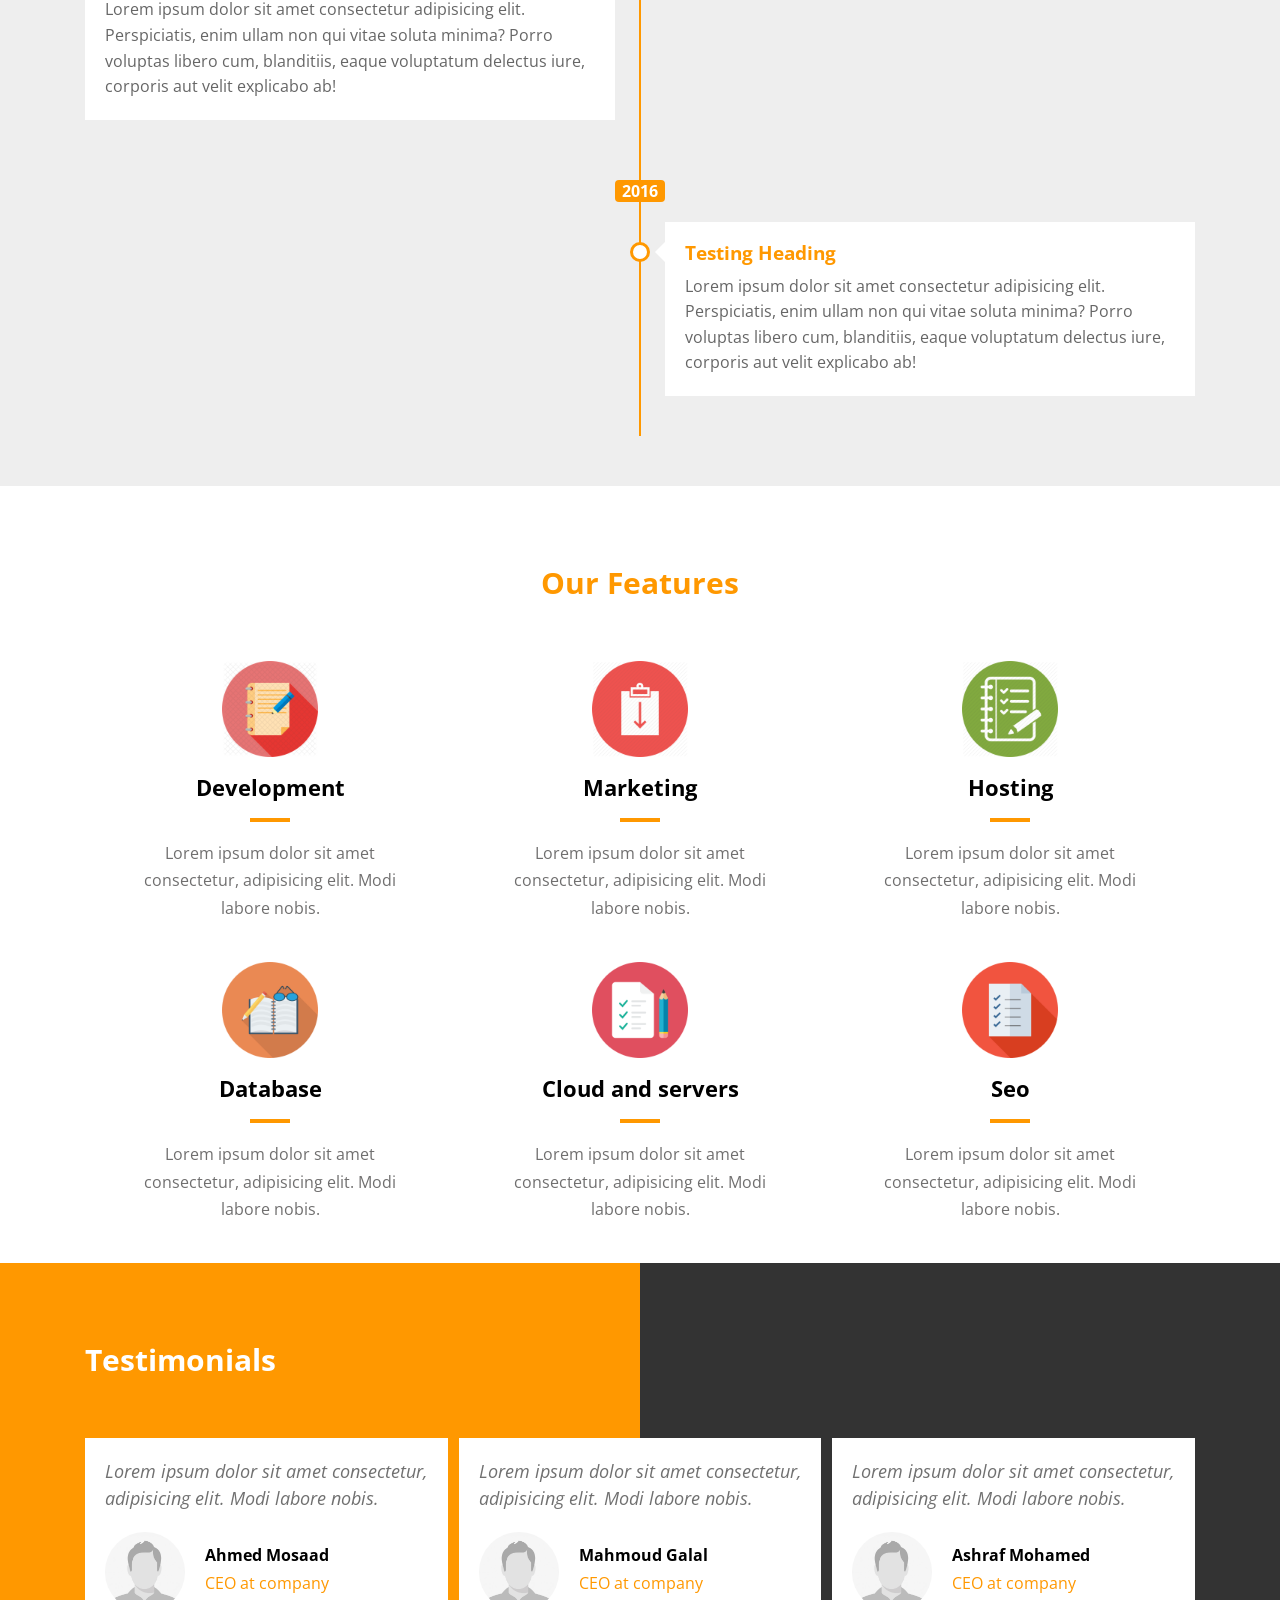
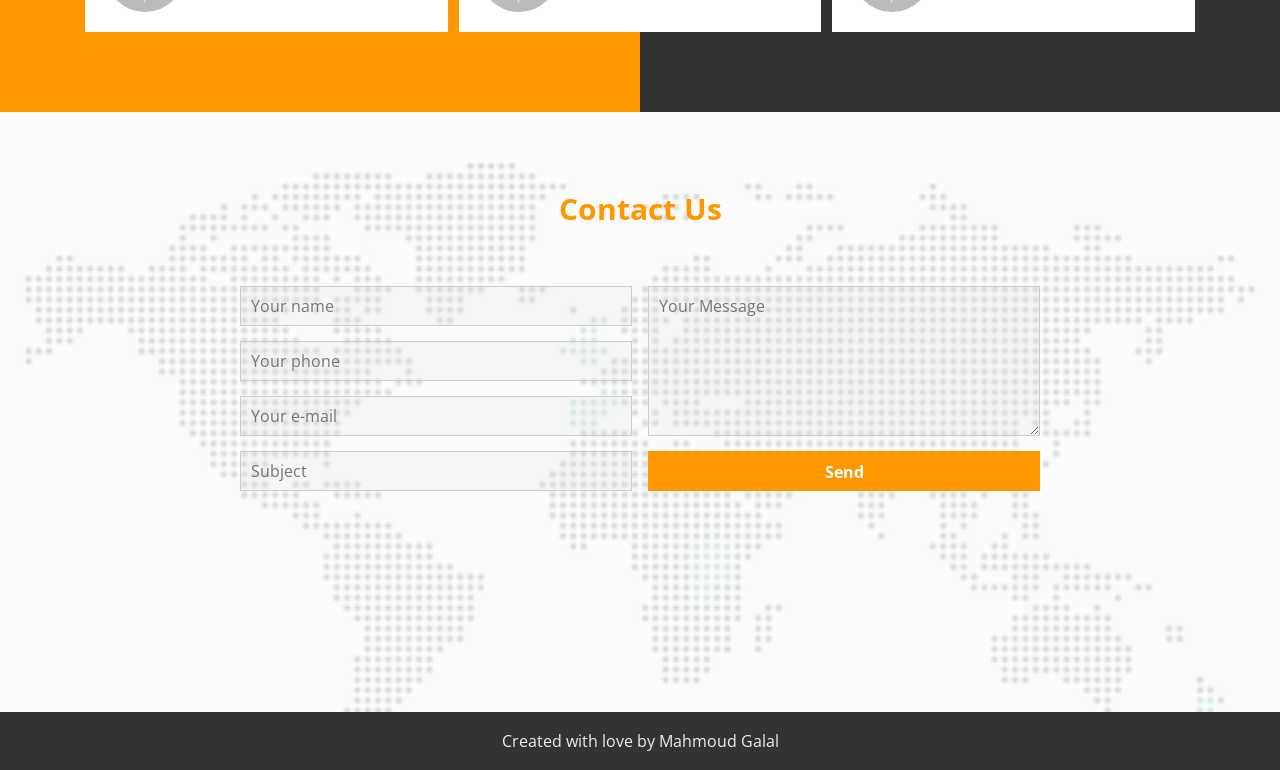
==== commit ba01d129: "edit" ====
--- a/06 - Design by html, css, js/index.html
+++ b/06 - Design by html, css, js/index.html
@@ -293,7 +293,7 @@
         <div class="ts-box">
           <p>Lorem ipsum dolor sit amet consectetur, adipisicing elit. Modi labore nobis.</p>
           <div class="person-info">
-            <img src="https://placehold.it/80/ddd" alt="" />
+            <img src="imgs/avatar.jpg" alt="" width="80px" height="80px" />
             <h4>Ahmed Mosaad</h4>
             <p>CEO at company</p>
           </div>
@@ -301,7 +301,7 @@
         <div class="ts-box">
           <p>Lorem ipsum dolor sit amet consectetur, adipisicing elit. Modi labore nobis.</p>
           <div class="person-info">
-            <img src="https://placehold.it/80/ddd" alt="" />
+            <img src="imgs/avatar.jpg" alt="" width="80px" height="80px" />
             <h4>Mahmoud Galal</h4>
             <p>CEO at company</p>
           </div>
@@ -309,8 +309,8 @@
         <div class="ts-box">
           <p>Lorem ipsum dolor sit amet consectetur, adipisicing elit. Modi labore nobis.</p>
           <div class="person-info">
-            <img src="https://placehold.it/80/ddd" alt="" />
-            <h4>Osama El Zero</h4>
+            <img src="imgs/avatar.jpg" alt="" width="80px" height="80px" />
+            <h4>Ashraf Mohamed</h4>
             <p>CEO at company</p>
           </div>
         </div>
@@ -344,14 +344,6 @@
     <div class="footer">Created with love by Mahmoud Galal</div>
     <!-- End footer -->
 
-    <!-- Video link -->
-    <a
-      href="https://www.youtube.com/watch?v=vXcPCfBjDIM&list=PLDoPjvoNmBAzvmpzF-6l3tAviiCPbwkB8&index=38"
-      target="_blank"
-      >Vedio Of The Course</a
-    >
-    <!-- Video link -->
-
     <script src="js/master.js"></script>
   </body>
 </html>
--- a/06 - Design by html, css, js/css/master.css
+++ b/06 - Design by html, css, js/css/master.css
@@ -6,7 +6,7 @@
   box-sizing: border-box;
 }
 body {
-  font-family: "Open Sans", sans-serif;
+  font-family: 'Open Sans', sans-serif;
 }
 .container {
   /* width: 1170px; */
@@ -154,7 +154,7 @@
   display: none;
 }
 .nav-bullets .bullet .tooltip:before {
-  content: "";
+  content: '';
   border-style: solid;
   border-width: 10px;
   border-color: transparent transparent transparent var(--main-color);
@@ -231,7 +231,7 @@
   position: relative;
 }
 .header-area .toggle-menu.menu-active:before {
-  content: "";
+  content: '';
   position: absolute;
   bottom: -15px;
   left: 10px;
@@ -481,7 +481,7 @@
   overflow: hidden;
 }
 .timeline .timeline-content:before {
-  content: "";
+  content: '';
   width: 2px;
   height: 100%;
   background-color: var(--main-color);
@@ -531,7 +531,7 @@
 }
 .timeline .timeline-content .left:before,
 .timeline .timeline-content .right:before {
-  content: "";
+  content: '';
   background-color: #fff;
   width: 14px;
   height: 14px;
@@ -565,7 +565,7 @@
 }
 .timeline .timeline-content .left .content:before,
 .timeline .timeline-content .right .content:before {
-  content: "";
+  content: '';
   border-style: solid;
   border-width: 10px;
   border-color: transparent transparent transparent #fff;
@@ -619,7 +619,7 @@
   position: relative;
 }
 .features .feat-box h4:before {
-  content: "";
+  content: '';
   width: 40px;
   height: 4px;
   background-color: var(--main-color);
@@ -643,7 +643,7 @@
   padding-bottom: 80px;
 }
 .testimonials:before {
-  content: "";
+  content: '';
   width: 50%;
   height: 100%;
   background-color: var(--main-color);
@@ -652,7 +652,7 @@
   left: 0;
 }
 .testimonials:after {
-  content: "";
+  content: '';
   width: 50%;
   height: 100%;
   background-color: #333;
@@ -776,7 +776,7 @@
     width: 100%;
   }
 }
-.contact form input:not([type="submit"]),
+.contact form input:not([type='submit']),
 .contact form textarea {
   display: block;
   width: 100%;
@@ -785,7 +785,7 @@
   border: 1px solid #ccc;
   background-color: rgba(218, 218, 218, 0.19);
 }
-.contact form input:not([type="submit"]):focus,
+.contact form input:not([type='submit']):focus,
 .contact form textarea:focus {
   outline-color: var(--main-color);
 }
@@ -795,7 +795,7 @@
 .contact form textarea {
   height: 150px;
 }
-.contact form input[type="submit"] {
+.contact form input[type='submit'] {
   width: 100%;
   color: #fff;
   background-color: var(--main-color);
@@ -806,22 +806,22 @@
   font-weight: bold;
 }
 .contact form textarea:focus::-ms-input-placeholder,
-.contact form input:not([type="submit"]):focus::-ms-input-placeholder {
+.contact form input:not([type='submit']):focus::-ms-input-placeholder {
   opacity: 0;
   transition: 0.3s;
 }
 .contact form textarea:focus::-o-input-placeholder,
-.contact form input:not([type="submit"]):focus::-o-input-placeholder {
+.contact form input:not([type='submit']):focus::-o-input-placeholder {
   opacity: 0;
   transition: 0.3s;
 }
 .contact form textarea:focus::-moz-input-placeholder,
-.contact form input:not([type="submit"]):focus::-moz-input-placeholder {
+.contact form input:not([type='submit']):focus::-moz-input-placeholder {
   opacity: 0;
   transition: 0.3s;
 }
 .contact form textarea:focus::-webkit-input-placeholder,
-.contact form input:not([type="submit"]):focus::-webkit-input-placeholder {
+.contact form input:not([type='submit']):focus::-webkit-input-placeholder {
   opacity: 0;
   transition: 0.3s;
 }
